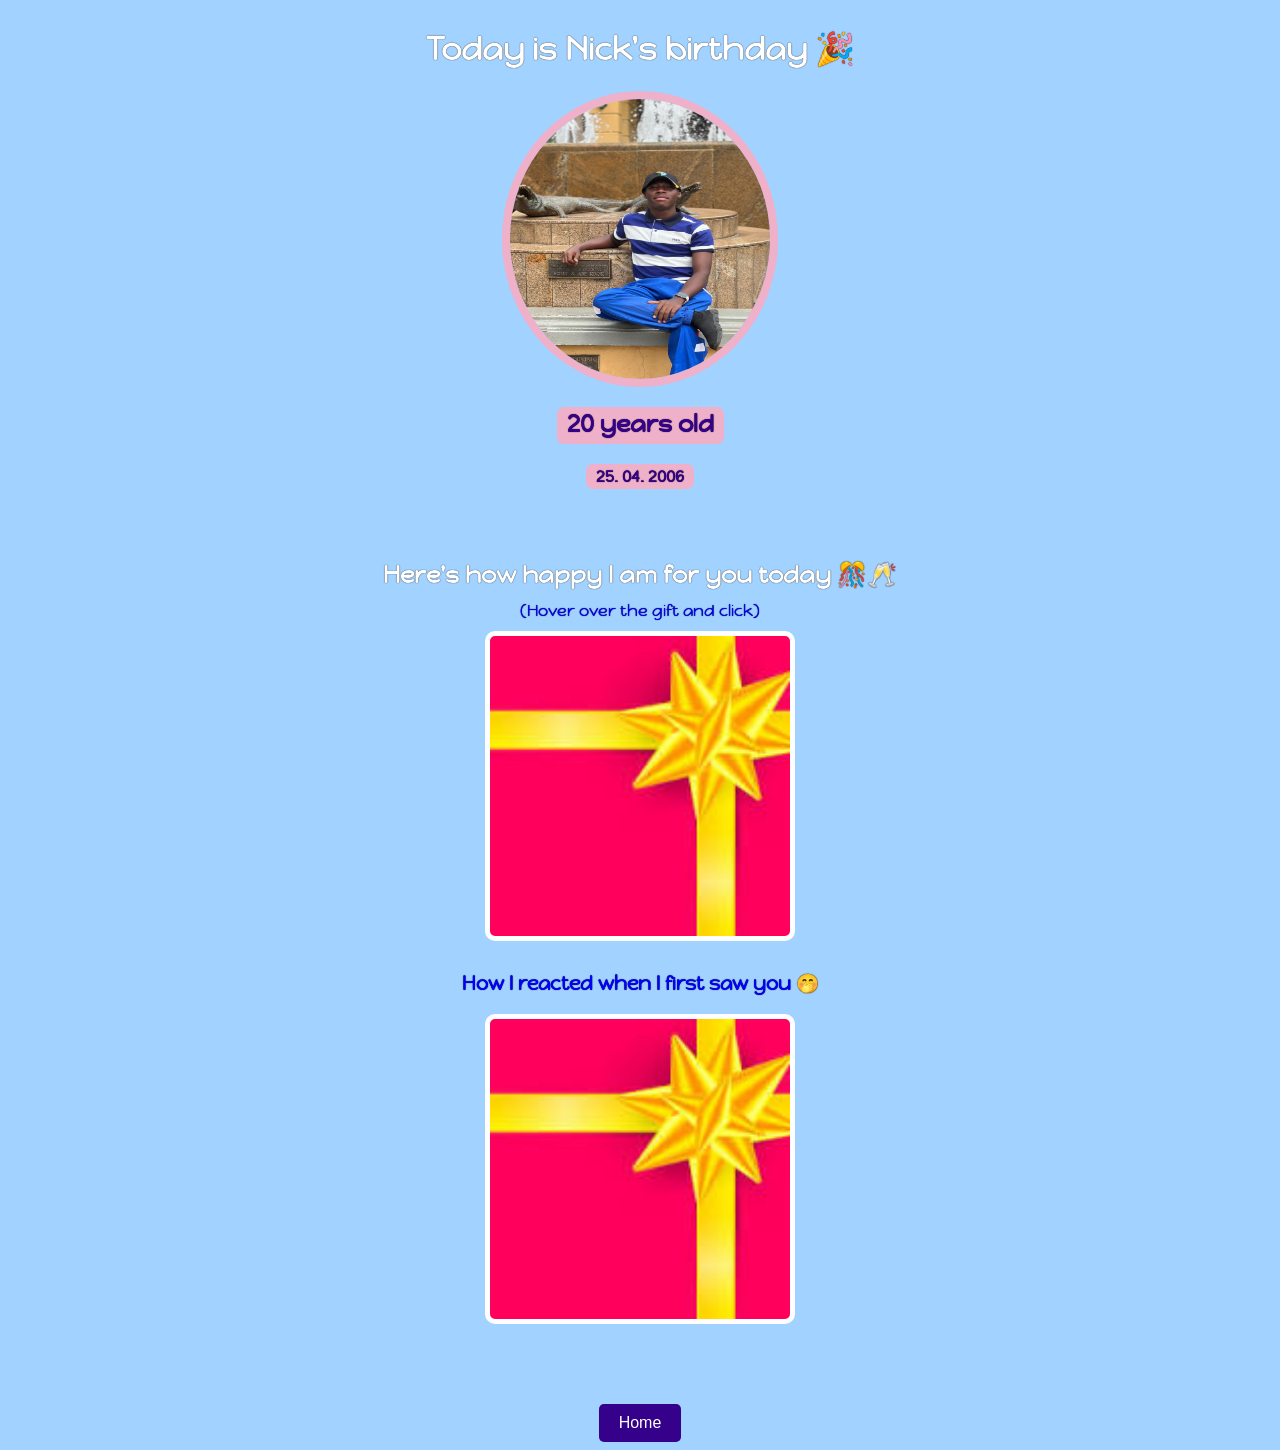
==== birthday.html @ 9ef9d6a7 "add files via upload" ====
<!DOCTYPE html>
<html lang="en">
<head>
    <link rel="preconnect" href="https://fonts.googleapis.com">
<link rel="preconnect" href="https://fonts.gstatic.com" crossorigin>
<link href="https://fonts.googleapis.com/css2?family=Happy+Monkey&family=Orbitron:wght@400..900&display=swap" rel="stylesheet">
    <meta charset="UTF-8">
    <meta name="viewport" content="width=device-width, initial-scale=1.0">
    <title>Birthday</title>
    <link rel="stylesheet" href="birthday.css">
</head>
<body>
    <h1>Today is Nick's birthday 🎉</h1>
    <img id="bd_pic" src="profile.jpg" alt="Birthday Picture">
    <h2 id="bday_age">20 years old</h2>
    <h4 id="bday_date">25. 04. 2006</h4>
    
    <h2 id="happy_message">
        Here's how happy I am for you today 🎊🥂
    </h2>
    <p id="hover_message">
        (Hover over the gift and click)
    </p>
    <div class="gift_section">

    </div>
    <h3 id="react">
        How I reacted when I first saw you 🤭
    </h3>
    <div class="react">

    </div>
    <a href="index.html">
        <button id="home_button">
            Home

        </button>
    </a>
</body>
</html>
---- birthday.css ----
body{
    margin-left: auto;
    margin-right: auto;
    text-align: center;
    font-family: "Happy Monkey", system-ui;
    font-weight: 400;
    font-style: normal;
    color: white;
    background: #a2d2ff;
    display: flex;
    flex-direction:  column;
    align-items: center;
    

}
#home_button {
    background-color: #35008a;
    color: white;
    padding: 10px 20px;
    border: none;
    border-radius: 5px;
    font-size: 16px;
    cursor: pointer;
    margin-top: 80px;

    
}
#home_link {
    text-decoration: none;;
    color: white;
}

#bd_pic{
    width: 260px;
    height: 280px;
    border-radius: 50%;
    border: 8px solid #efb0c9;
}

h1, h2, h3, h4, h5, h6,p{
    text-shadow: 0px 0px 1px #000000;
}

#bday_age{
    background:#efb0c9;
    color : #35008a;
    border-radius: 7px;
    padding-left: 10px;
    padding-right: 10px;
    padding-top: 2px;
    padding-bottom: 5px;
    margin-bottom: 0px;
}
#bday_date{
     background:#efb0c9;
    color : #35008a;
    border-radius: 7px;
    padding-left: 10px;
    padding-right: 10px;
    padding-top: 2px;
    padding-bottom: 2px;
    margin-top: 20px;
    
    
}
#happy_message{
    text-shadow: 0px 0px 1px #000000;
    margin: 50px 0px 0px 0px; 
}

#hover_message{
    margin-top: 10px;
    color: blue;
   text-shadow: 0px 0px 1px #000000;
    margin: 10px 0px 10px 0px;
}
.gift_section{
    background: url("gift cover.jpg");
    width: 300px;
    height: 300px;
    border-radius: 10px;
    border: 5px solid white;
    background-size: cover;
    margin: auto auto;
}

.gift_section:hover{
    background: url("https://media2.giphy.com/media/v1.Y2lkPTc5MGI3NjExeGRrN3J5MGRvNWJvNmNqaGcwZjVwOG1kOHAzOHhrYmM5MmcxNGl1NyZlcD12MV9naWZzX3NlYXJjaCZjdD1n/g5R9dok94mrIvplmZd/200.webp");
    border: 0px dashed blue;
    
}
.gift_section:active{
    background: url("https://media3.giphy.com/media/v1.Y2lkPTc5MGI3NjExeGRrN3J5MGRvNWJvNmNqaGcwZjVwOG1kOHAzOHhrYmM5MmcxNGl1NyZlcD12MV9naWZzX3NlYXJjaCZjdD1n/TbyAOtYa4ywrSpvjtm/giphy.webp");
  
}

#react{
    margin-top: 30px;
    color: blue;
    text-shadow: 0px 0px 1px #000000;

}
.react{
    width: 300px;
    height: 300px;
    background: url("gift cover.jpg");
    background-size: cover;
    border: 5px solid white;
    border-radius: 10px;
}

.react:hover{
    background: url("https://media0.giphy.com/media/v1.Y2lkPWVjZjA1ZTQ3YnozYng5d2IwenI4bXlueHJvNXVmcGM5aDZjcXZsY3ZibzBhMjY5YyZlcD12MV9naWZzX3NlYXJjaCZjdD1n/bQtUQp1wRZIUujzJ7E/200.webp");
    border: 0px dashed blue;
}
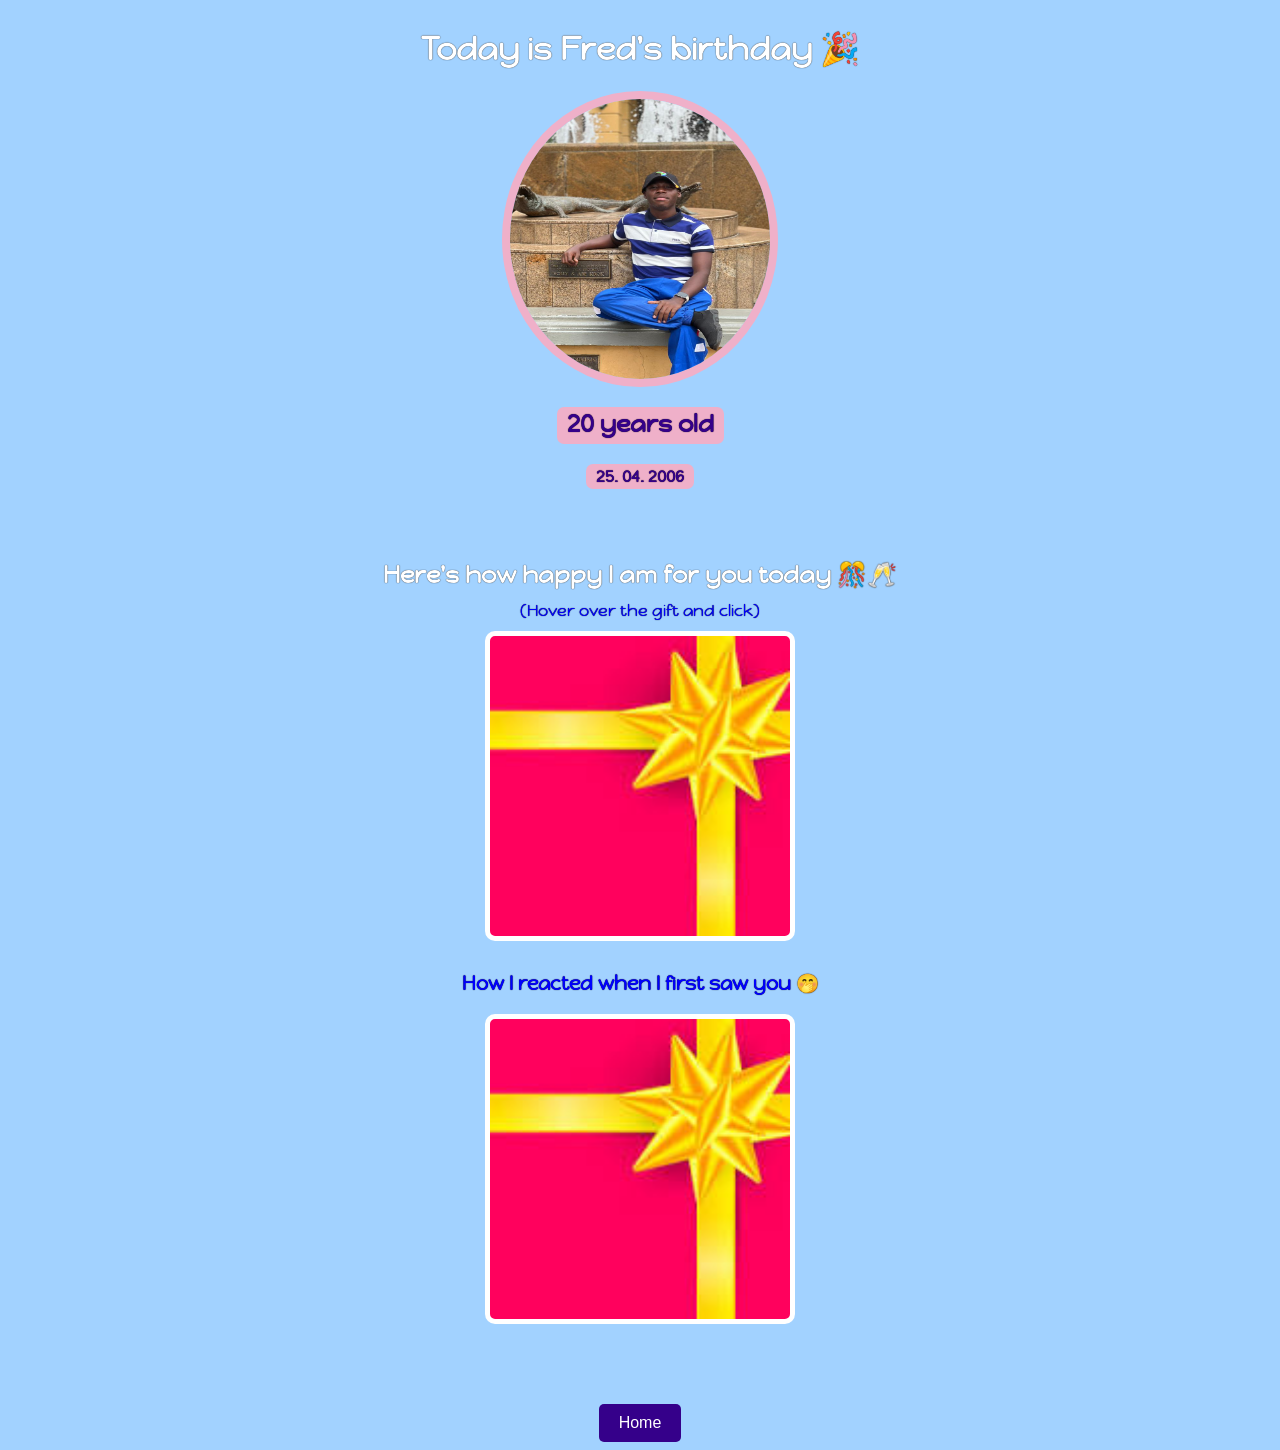
==== commit 60cd9799: "changed from nick to fred" ====
--- a/birthday.html
+++ b/birthday.html
@@ -10,7 +10,7 @@
     <link rel="stylesheet" href="birthday.css">
 </head>
 <body>
-    <h1>Today is Nick's birthday 🎉</h1>
+    <h1>Today is Fred's birthday 🎉</h1>
     <img id="bd_pic" src="profile.jpg" alt="Birthday Picture">
     <h2 id="bday_age">20 years old</h2>
     <h4 id="bday_date">25. 04. 2006</h4>
@@ -37,4 +37,4 @@
         </button>
     </a>
 </body>
-</html>+</html>
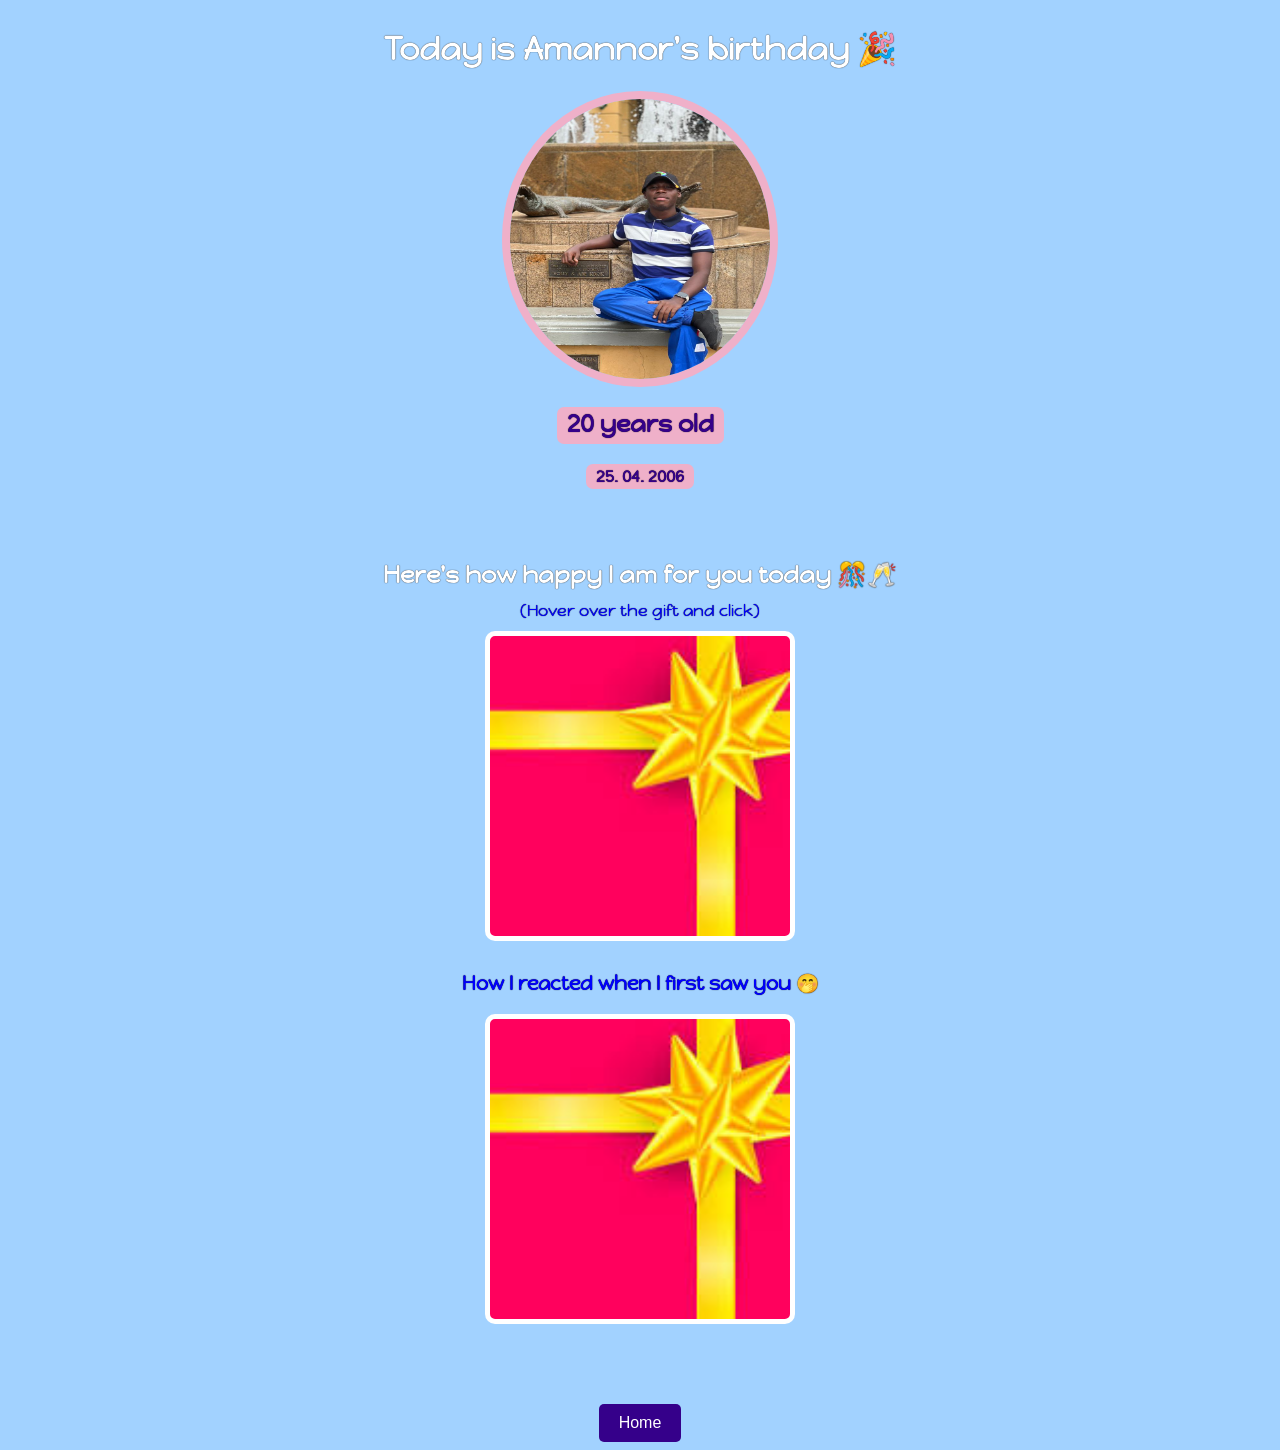
==== commit b5ab6446: "change from fred to Amanor" ====
--- a/birthday.html
+++ b/birthday.html
@@ -10,7 +10,7 @@
     <link rel="stylesheet" href="birthday.css">
 </head>
 <body>
-    <h1>Today is Fred's birthday 🎉</h1>
+    <h1>Today is Amannor's birthday 🎉</h1>
     <img id="bd_pic" src="profile.jpg" alt="Birthday Picture">
     <h2 id="bday_age">20 years old</h2>
     <h4 id="bday_date">25. 04. 2006</h4>
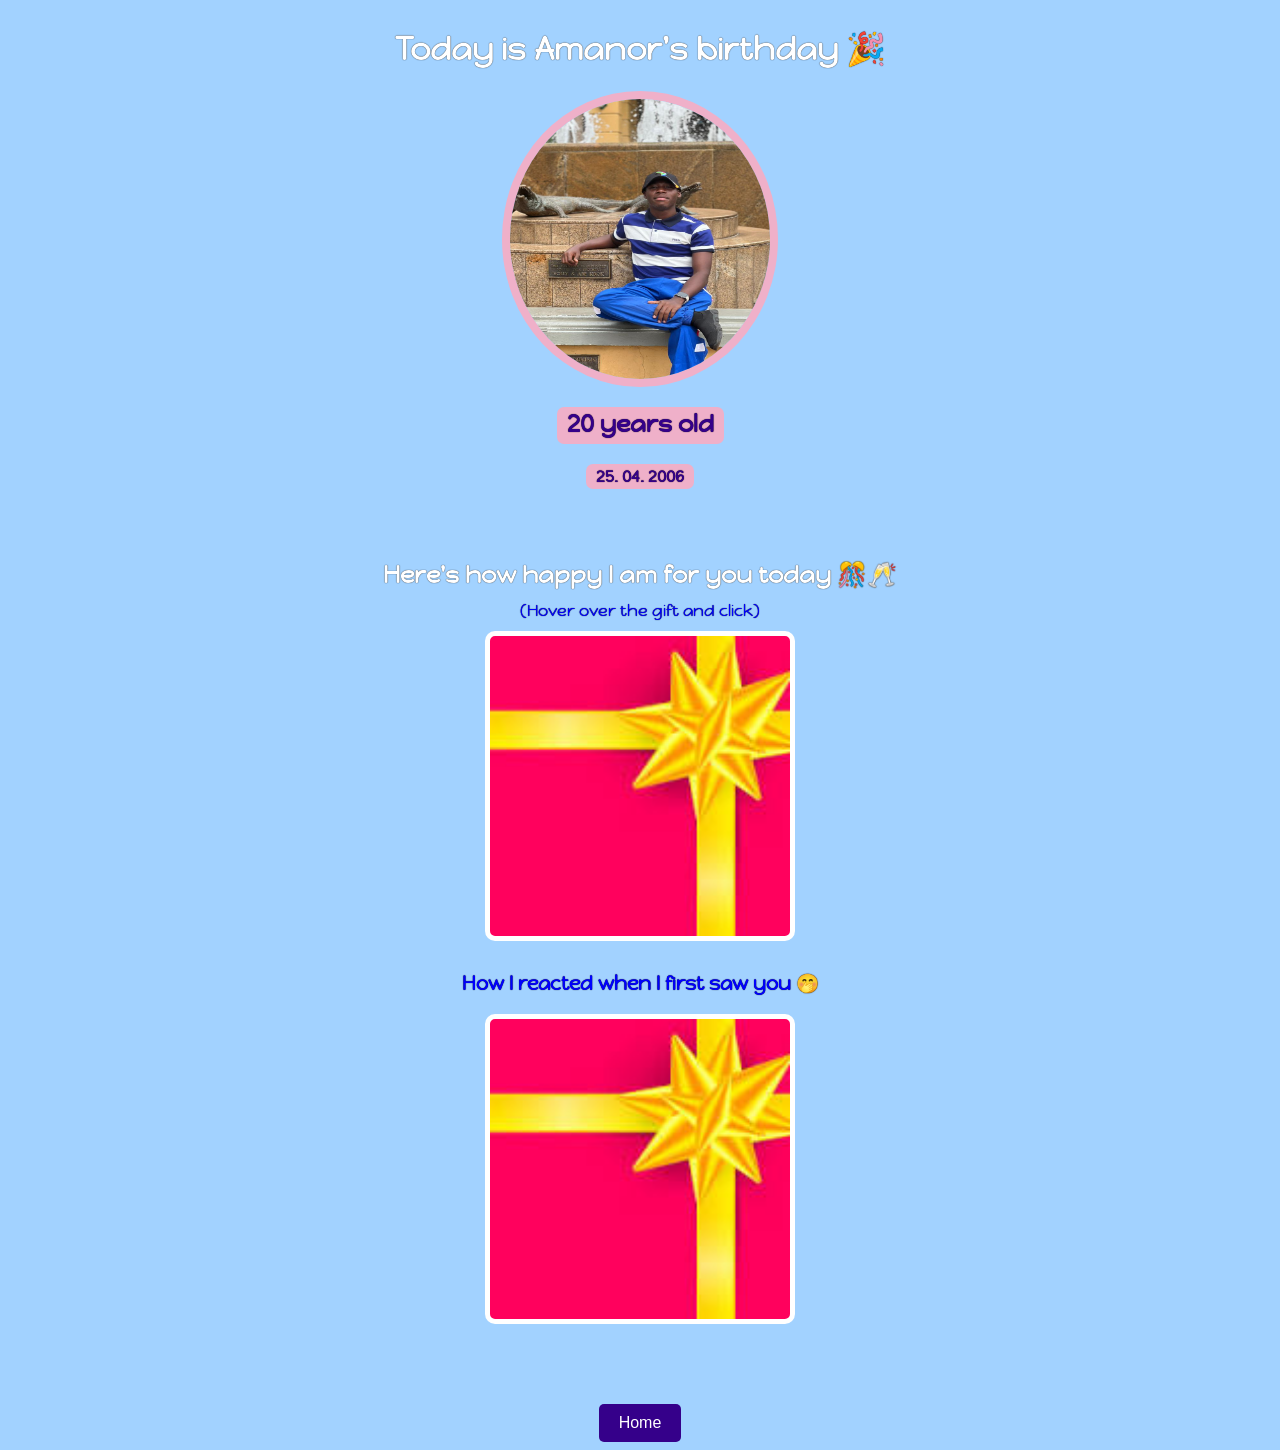
==== commit 89b5471d: "change from Amannor to Amanor" ====
--- a/birthday.html
+++ b/birthday.html
@@ -10,7 +10,7 @@
     <link rel="stylesheet" href="birthday.css">
 </head>
 <body>
-    <h1>Today is Amannor's birthday 🎉</h1>
+    <h1>Today is Amanor's birthday 🎉</h1>
     <img id="bd_pic" src="profile.jpg" alt="Birthday Picture">
     <h2 id="bday_age">20 years old</h2>
     <h4 id="bday_date">25. 04. 2006</h4>
